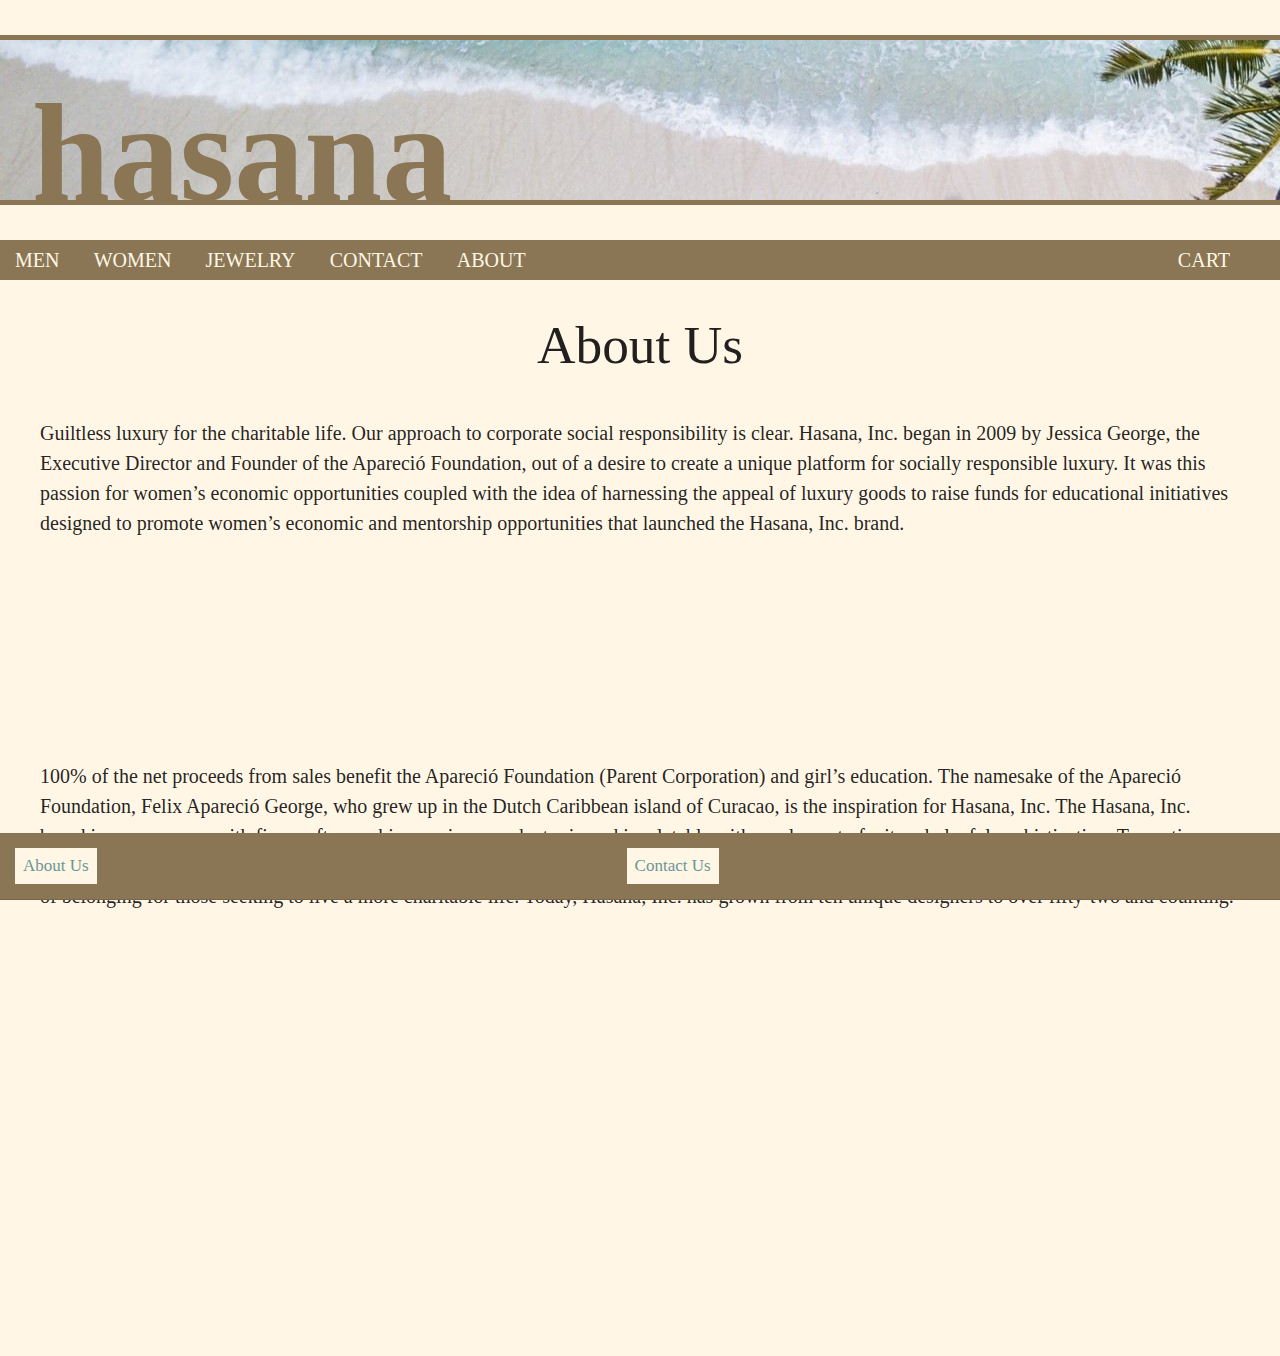
==== aboutUsPage.html @ 153c4187 "Update aboutUsPage.html" ====
<!doctype html>
<html>
<head>
<meta charset="UTF-8">
<title>About Us - Hasana</title>
	<link rel="stylesheet" media="screen and (min-width: 701px) " href="hasanaWideScreen.css"/>
    <link rel="stylesheet" media="screen and (max-width: 700px) " href="hasanaSmallScreen.css"/>
	<link rel="stylesheet" href="https://stackpath.bootstrapcdn.com/bootstrap/4.5.0/css/bootstrap.min.css" integrity="sha384-9aIt2nRpC12Uk9gS9baDl411NQApFmC26EwAOH8WgZl5MYYxFfc+NcPb1dKGj7Sk" crossorigin="anonymous">
    <link rel="stylesheet" href="https://cdnjs.cloudflare.com/ajax/libs/materialize/1.0.0/css/materialize.min.css">
    <script src="https://cdnjs.cloudflare.com/ajax/libs/materialize/1.0.0/js/materialize.min.js"></script>
	<meta name="viewport" content="width=device-width, initial-scale=1">
    <script src="https://code.jquery.com/jquery-3.6.0.js" integrity="sha256-H+K7U5CnXl1h5ywQfKtSj8PCmoN9aaq30gDh27Xc0jk=" crossorigin="anonymous"></script>
	
	<style>
		
		.footer {
          bottom: 0px;
          position: fixed;
          background-color: #8a7654;
          width: 100%;
        }

        table {
          /* width: 100%; */
          margin-left: auto;
          margin-right: auto;
        }

        button {
          background-color: #fff6e6;
          padding: 8px;
          color: #6b9696;
          font-size: 17px;
          border-width: 0px;
          font-family: "Times New Roman", Times, serif;
          margin-left: 10px;
          margin-right: 10px;
        }

        button:hover {
          background-color: #e6dccc;
        }
		
		
        @media only screen and (max-width: 600px) {
          button {
            font-size: 30px;
          }
		
		}   
		
        h1 {
            font-size: 140px;
            font-family: serif;
            font-weight: bold;
            text-transform: lowercase;
            color: #8a7654;
            background-image: url("images/banner.jpg");
            height: 170px; /* background image height */
            box-sizing: border-box;
            margin: 35px 0px;
            border-top: 5px solid #8a7654;
            border-bottom: 5px solid #8a7654;
            padding: 36px 32px 0px; /* top padding = (height - font size) + 5 */
        }
        h1:hover {
            opacity: 0.75;
        }
		
		/* about Us CSS  */
		h2 {
			font-family: "Times New Roman", Times, serif;
			text-align: center;
			font-size: bold, 17px;
		
		}
		
		p{
			font-family: "Times New Roman", Times, Serif;
			text-align: left; 
			font-size:bold, 10px;
		}
		
		a {
			text-decoration: none !important;
		}
    </style>
</head>

<body>
	<a href="index.html"> <!-- makes whole block into link -->
        <h1>hasana</h1>
    </a>

    <a class="icon">
      <div class="icon2">
          <div class="bar1"></div>
          <div class="bar2"></div>
          <div class="bar3"></div>
      </div>
    </a>

    <div class="noShow" id="menu">
      <ul>
          <a href="men.html">
              <li>men</li>
          </a>
          <a href="women.html">
              <li>women</li>
          </a>
          <a href="jewelry.html">
              <li>jewelry</li>
          </a>
          <a href="contactPage.html">
              <li>contact</li>
          </a>
          <a href="aboutUsPage.html">
              <li>about</li>
          </a>
          <a href="Checkout.html">
              <li id="cart">cart</li>
          </a>
      </ul>
    </div>

    <div class= "footer">
      <table>
          <td> <a href="aboutUsPage.html"> <button class="button button1"> About Us  </button> </a> </td>
          <td> <a href="contactPage.html"> <button >Contact Us</button> </a> </td>
      </table>
    </div>

<!-- toggle hamburger menu -->
<script>
   $(document).ready(function(){
      $(".icon").click(function() {
        $("#menu").toggle();
        $(".icon2").toggleClass("change");
        $("h2").toggleClass("leftward");
      });
   })
</script>
	<main class="main shadow">
    	<h2>About Us</h2>
		<br>
		<p>	Guiltless luxury for the charitable life.
		Our approach to corporate social responsibility is clear.  Hasana, Inc. began in 2009 by Jessica George, the Executive Director and Founder of the Apareció Foundation, out of a desire to create a unique platform for socially responsible luxury. It was this passion for women’s economic opportunities coupled with the idea of harnessing the appeal of luxury goods to raise funds for educational initiatives designed to promote women’s economic and mentorship opportunities that launched the Hasana, Inc. brand. </p>
		<br>
		<p>100% of the net proceeds from sales benefit the Apareció Foundation (Parent Corporation) 	and girl’s education.  The namesake of the Apareció Foundation, Felix Apareció George, who 	grew up in the Dutch Caribbean island of Curacao, is the inspiration for Hasana, Inc.

		The Hasana, Inc. brand is synonymous with fine craftsmanship, a unique product mix and is relatable with an element of wit and playful sophistication.

		To continue our work as a purveyor of luxury goods and a proponent in workforce development initiatives for women, we create uniqueness and provide a sense of belonging for those seeking to live a more charitable life.  Today, Hasana, Inc. has grown from ten unique designers to over fifty-two and counting. </p>
		<br>
		<br>
		<p>
		</p>
	</main>
</body>
</html>
---- hasanaWideScreen.css ----
body {
  background-color: #fff6e6;
  margin: 0px;
}
a {
  text-decoration: none;
}
h1 {
  font-size: 140px;
  font-family: serif;
  text-transform: lowercase;
  color: #8a7654;
  font-weight: bold;
  background-image: url("images/banner.jpg");
  height: 170px; /* background image height */
  box-sizing: border-box;
  margin: 35px 0px;
  border-top: 5px solid #8a7654;
  border-bottom: 5px solid #8a7654;
  padding: 35px 35px 0px; /* top padding = (height - font size) + 5 */
}
h1:hover {
  opacity: 0.75;
}
ul {
  background-color: #8a7654;
  position: relative;
  padding: 5px 35px;
}
li {
  font-size: 20px;
  font-family: serif;
  text-transform: uppercase;
  color: #fff6e6;
  list-style-type: none;
  display: inline;
  padding: 6px 15px; /* needs to be 6px or else a line at the bottom appears */
}
#cart {
  position: absolute;
  right: 35px;
  bottom: 0px;
  padding: 5px 15px;
}
li:hover {
  color: #8a7654;
  background-color: #fff6e6;
}
h2 {
  font-size: 35px;
  font-weight: normal;
  margin: 30px 40px;
}
p {
  font-size: 20px;
  margin: 0px 40px;
  margin-bottom: 100px;
  padding-bottom: 100px;
  margin-right: 30;
}

body {
    margin-bottom: 75px;  
}

.footer {
  position: fixed;
  bottom: 0;
  background-color: #8a7654;
  width: 100%;
}

.footer table {
  margin-left: auto;
  margin-right: auto;
}

.footer button {
  background-color: #fff6e6;
  padding: 8px;
  color: #6b9696;
  font-size: 17px;
  border-width: 0px;
  font-family: "Times New Roman", Times, serif;
  margin-left: 10px;
  margin-right: 10px;
}

.footer button:hover {
  background-color: #e6dccc;
}

@media only screen and (min-width: 702px) {
  .noShow {
    display: block;
    visibility: visible;
  }
}
.noShow {
  display: block;
  visibility: visible;
}

.product {
    text-align: center;
    width: 45%;
    display: inline-block;
    vertical-align: top;
    margin: 20px 2%;
    /* border: 1px solid #000; for debugging */
    padding: 10px;
    box-sizing: border-box;
}
---- hasanaSmallScreen.css ----
body {
  background-color: #fff6e6;
  margin: 0px;
}

a {
  text-decoration: none;
}

h1 {
  font-size: 140px;
  font-family: serif;
  text-transform: lowercase;
  font-weight: bold;
  color: #8a7654;
  background-image: url("images/banner.jpg");
  height: 170px; /* background image height */
  box-sizing: border-box;
  margin: 35px 0px;
  border-top: 5px solid #8a7654;
  border-bottom: 5px solid #8a7654;
  padding: 35px 35px 0px; /* top padding = (height - font size) + 5 */
}

h1:hover {
  opacity: 0.75;
}

a.icon {
  background: #8a7654;
  display: block;
  position: absolute;
  left: 0;
  top: 240;
  width: 70px;
  height: 70px;
}

a.icon:hover {
  background-color: #ddd;
  color: black;
}

.icon {
  display: inline-block;
  cursor: pointer;
  z-index: 90;
}

.bar1, .bar2, .bar3 {
  width: 45px;
  height: 7px;
  background-color: #333;
  margin: 12px;
  transition: 0.4s;
}

.noShow {
  display: none;
}

ul {
  background-color: #8a7654;
  position: relative;
  padding: 5px 80px;
}

li {
  font-size: 30px;
  font-family: serif;
  text-transform: uppercase;
  color: #fff6e6;
  list-style-type: none;
  padding: 6px 15px; /* needs to be 6px or else a line at the bottom appears */
}

li:hover {
  color: #8a7654;
  background-color: #fff6e6;
}

h2 {
  font-size: 35px;
  font-weight: normal;
  margin-left: 100;
  margin-top: 50;
}

.leftward {
  margin-left: 30;
}

p {
  font-size: 20px;
  margin-left: 30;
  margin-right: 30;
  margin-top: 50px;
  margin-bottom: 100px;
  padding-bottom: 100px;
}

.change .bar1 {
  -webkit-transform: rotate(-45deg) translate(-14px, 12px);
}

.change .bar2 {opacity: 0;}

.change .bar3 {
  -webkit-transform: rotate(45deg) translate(-13px, -13px);
}

body {
  /*height: 100%;*/
  margin-bottom: 75px; /* so footer does not cover content */
}

.footer {
  position: fixed;
  bottom: 0;
  background-color: #8a7654;
  width: 100%;
}

.footer table {
  margin-left: auto;
  margin-right: auto;
}

.footer button {
  background-color: #fff6e6;
  padding: 8px;
  color: #6b9696;
  font-size: 17px;
  border-width: 0px;
  font-family: "Times New Roman", Times, serif;
  margin-left: 10px;
  margin-right: 10px;
}

.footer button:hover {
    background-color: #e6dccc;
}

.footer button {
    font-size: 30px;
}

.product {
    text-align: center;
    width: 90%;
    display: block;
    margin: 20px 4%;
    /* border: 1px solid #000; for debugging */
    padding: 10px;
    box-sizing: border-box;
}
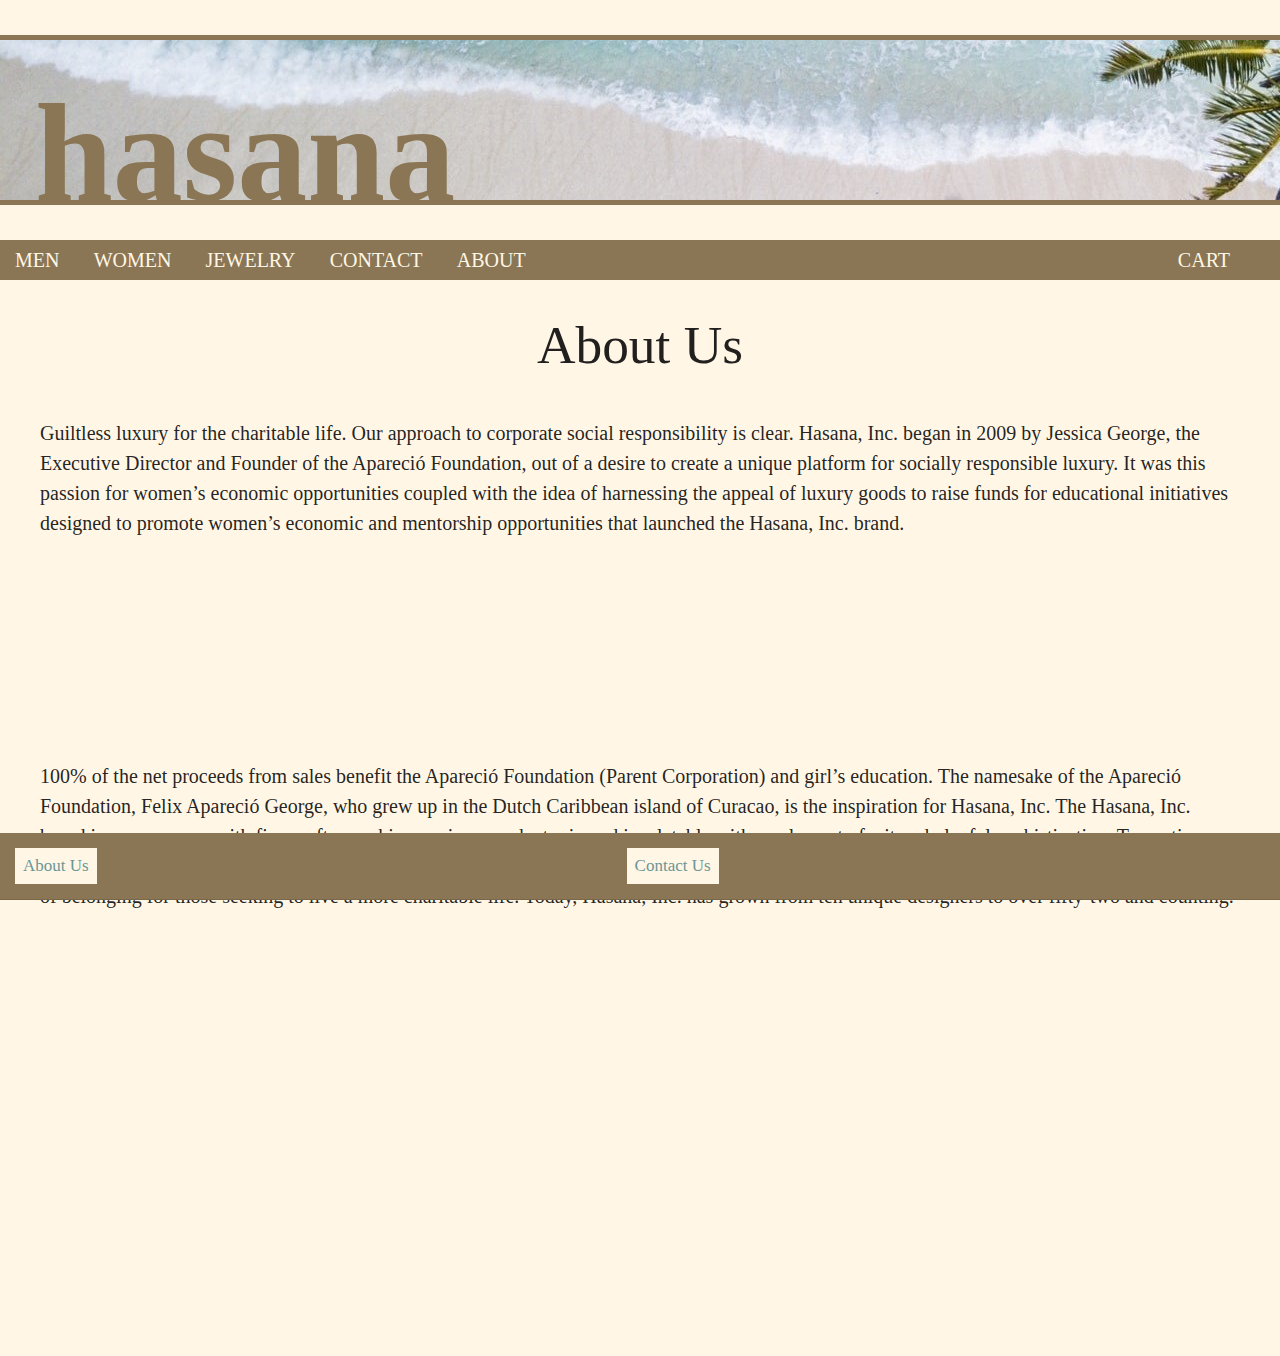
==== commit 439296c4: "Update aboutUsPage.html" ====
--- a/aboutUsPage.html
+++ b/aboutUsPage.html
@@ -61,7 +61,7 @@
             margin: 35px 0px;
             border-top: 5px solid #8a7654;
             border-bottom: 5px solid #8a7654;
-            padding: 36px 32px 0px; /* top padding = (height - font size) + 5 */
+            padding: 36px 35px 0px; /* top padding = (height - font size) + 5 */
         }
         h1:hover {
             opacity: 0.75;
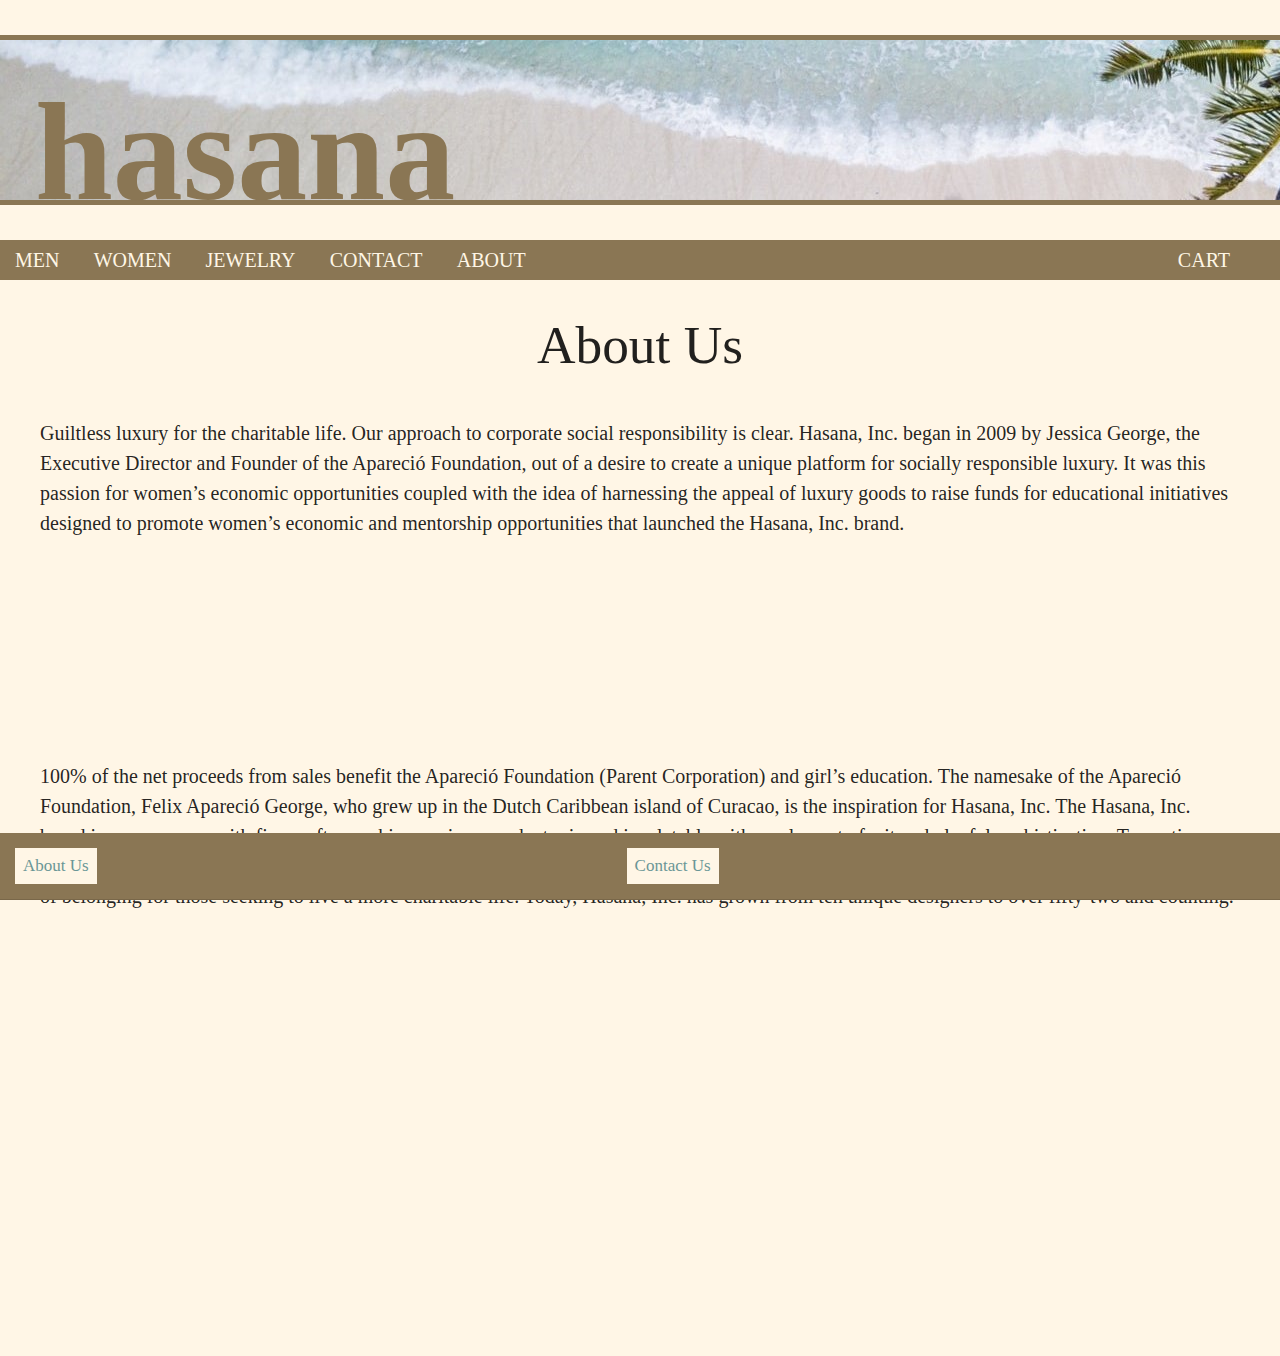
==== commit cff9017f: "Update aboutUsPage.html" ====
--- a/aboutUsPage.html
+++ b/aboutUsPage.html
@@ -61,7 +61,7 @@
             margin: 35px 0px;
             border-top: 5px solid #8a7654;
             border-bottom: 5px solid #8a7654;
-            padding: 36px 35px 0px; /* top padding = (height - font size) + 5 */
+            padding: 35px 35px 0px; /* top padding = (height - font size) + 5 */
         }
         h1:hover {
             opacity: 0.75;
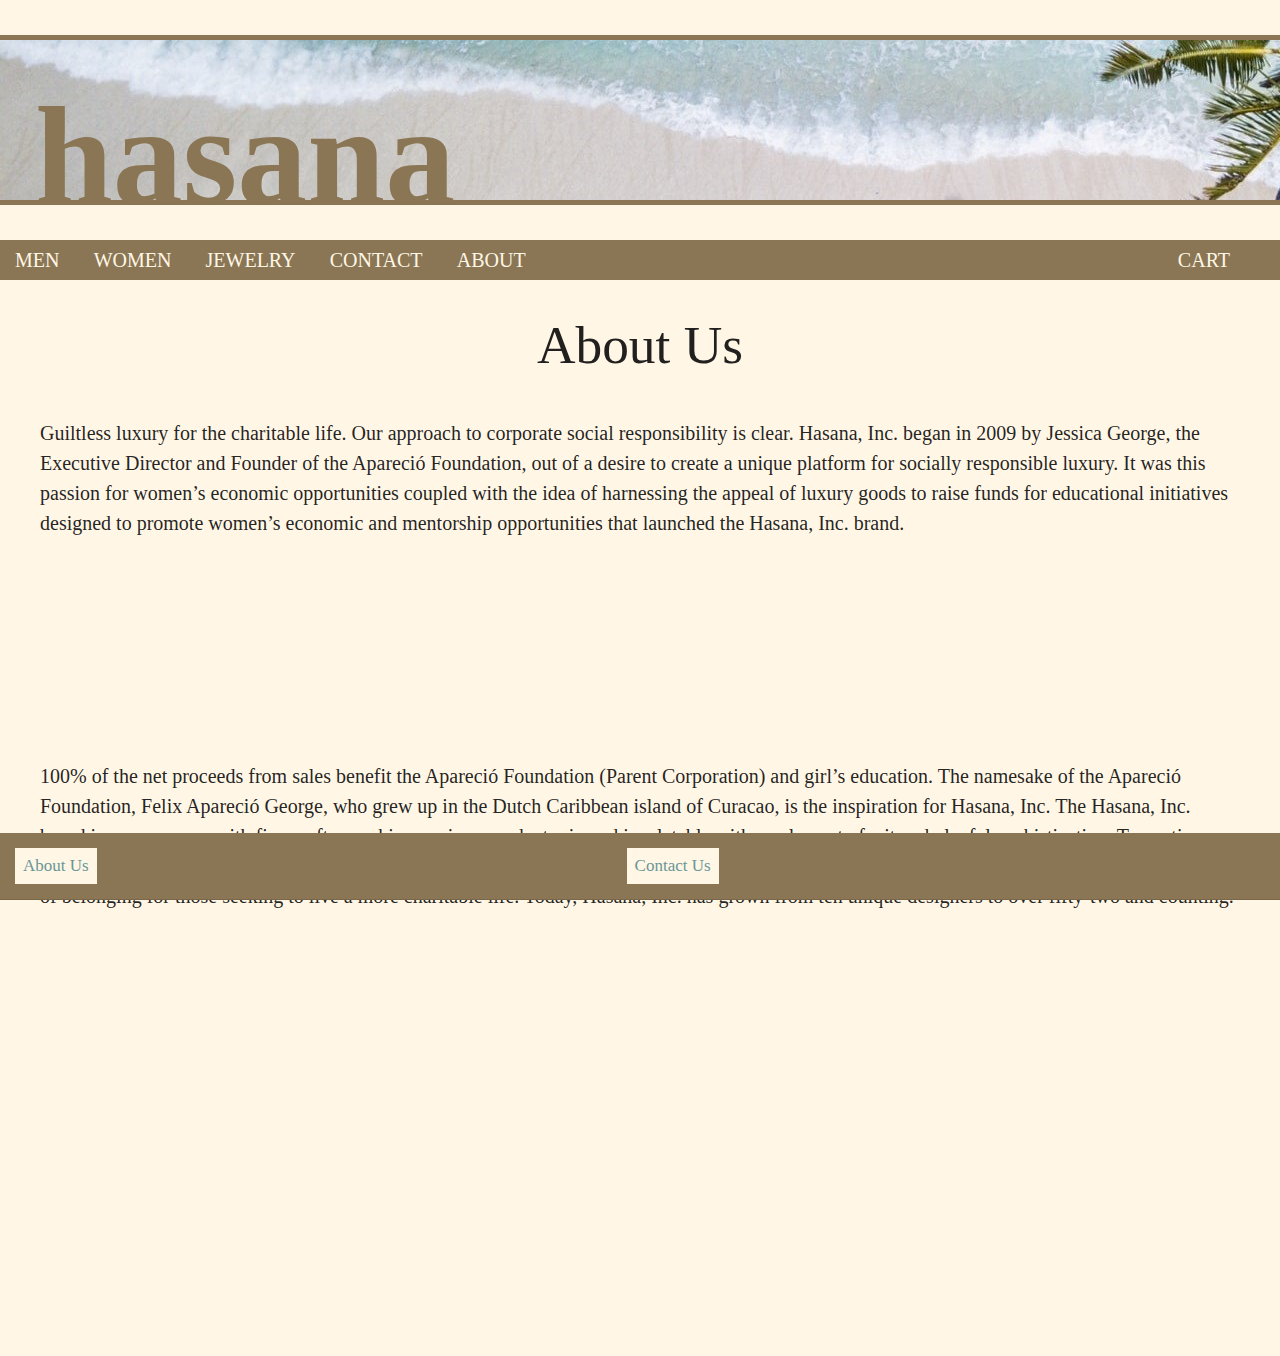
==== commit af3d46e3: "Update aboutUsPage.html" ====
--- a/aboutUsPage.html
+++ b/aboutUsPage.html
@@ -61,7 +61,7 @@
             margin: 35px 0px;
             border-top: 5px solid #8a7654;
             border-bottom: 5px solid #8a7654;
-            padding: 35px 35px 0px; /* top padding = (height - font size) + 5 */
+            padding: 39px 35px 0px; /* top padding = (height - font size) + 5 */
         }
         h1:hover {
             opacity: 0.75;
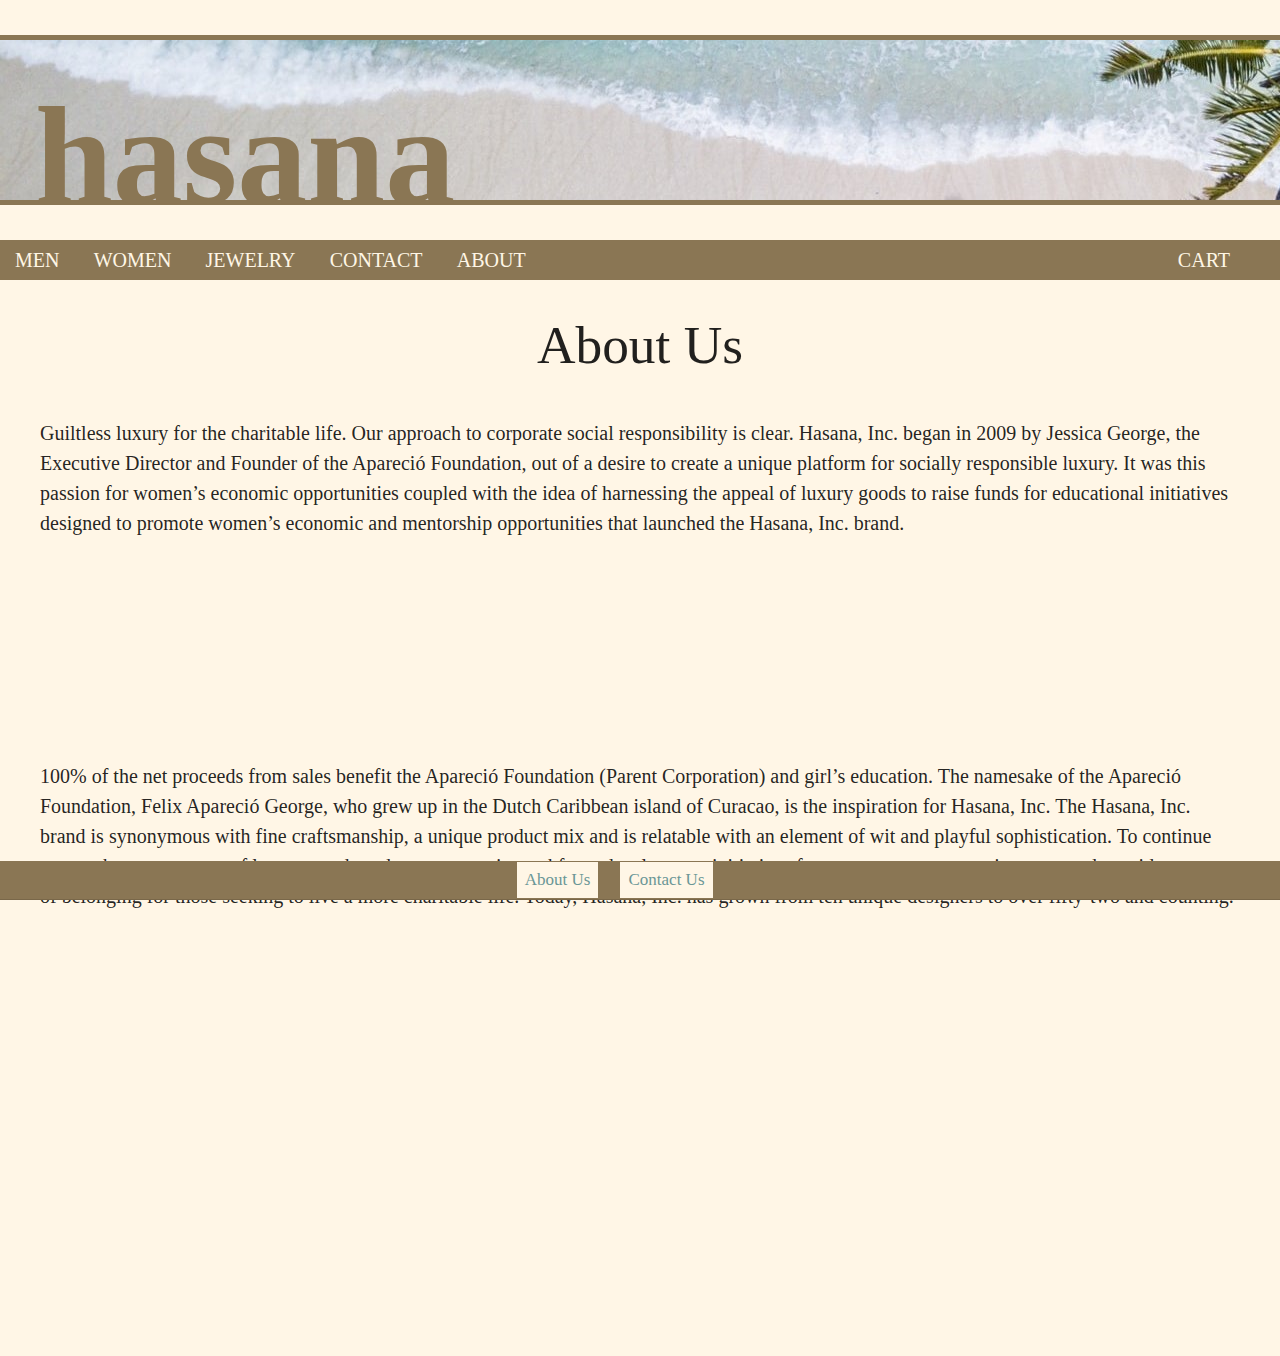
==== commit a9d63a45: "Fix footer" ====
--- a/aboutUsPage.html
+++ b/aboutUsPage.html
@@ -12,6 +12,9 @@
     <script src="https://code.jquery.com/jquery-3.6.0.js" integrity="sha256-H+K7U5CnXl1h5ywQfKtSj8PCmoN9aaq30gDh27Xc0jk=" crossorigin="anonymous"></script>
 	
 	<style>
+		body {
+			background-color: #fff6e6;
+		}
 		
 		.footer {
           bottom: 0px;
@@ -35,6 +38,10 @@
           font-family: "Times New Roman", Times, serif;
           margin-left: 10px;
           margin-right: 10px;
+        }
+		
+		td {
+            padding: 1px;
         }
 
         button:hover {
@@ -125,8 +132,8 @@
 
     <div class= "footer">
       <table>
-          <td> <a href="aboutUsPage.html"> <button class="button button1"> About Us  </button> </a> </td>
-          <td> <a href="contactPage.html"> <button >Contact Us</button> </a> </td>
+          <td style="text-align: right"> <a href="aboutUsPage.html"> <button class="button button1"> About Us  </button> </a> </td>
+          <td style="text-align: left"> <a href="contactPage.html"> <button >Contact Us</button> </a> </td>
       </table>
     </div>
 
--- a/hasanaSmallScreen.css
+++ b/hasanaSmallScreen.css
@@ -92,8 +92,8 @@
 
 p {
   font-size: 20px;
-  margin-left: 30;
-  margin-right: 30;
+  margin-left: 30px;
+  margin-right: 30px;
   margin-top: 50px;
   margin-bottom: 100px;
   padding-bottom: 100px;
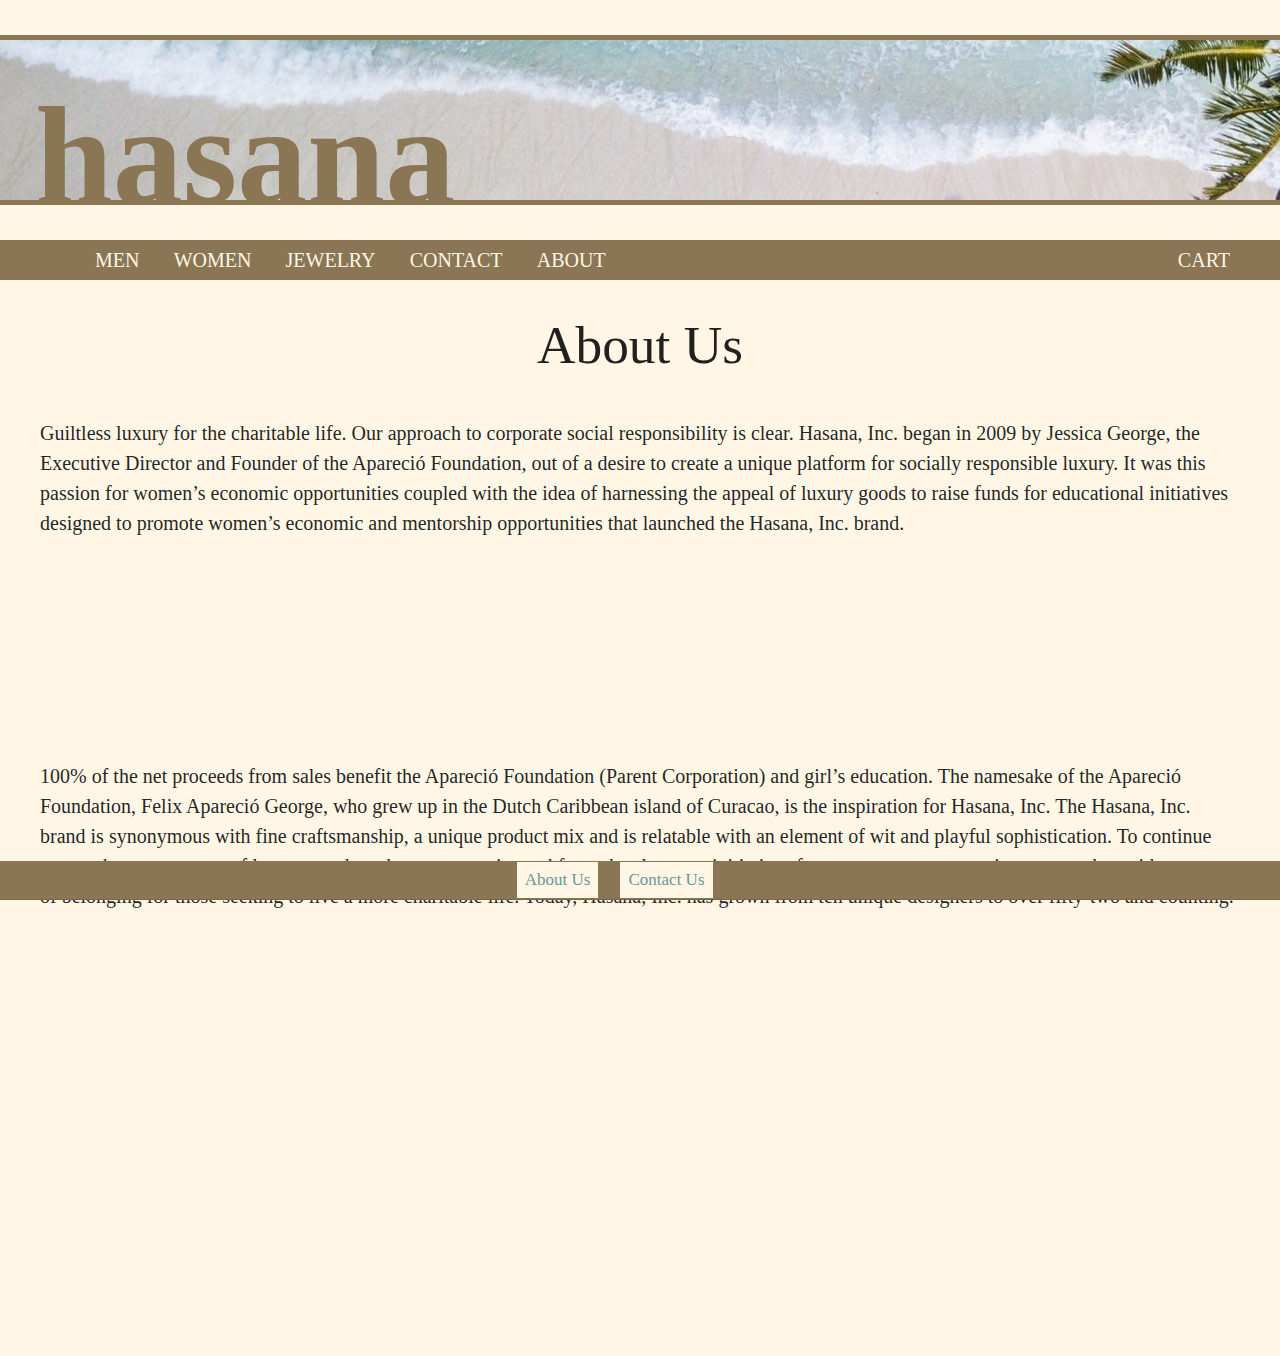
==== commit 4e2ec358: "Fix hamburger" ====
--- a/aboutUsPage.html
+++ b/aboutUsPage.html
@@ -44,6 +44,10 @@
             padding: 1px;
         }
 
+		ul {
+            padding-left: 80px !important;
+        }
+		
         button:hover {
           background-color: #e6dccc;
         }
